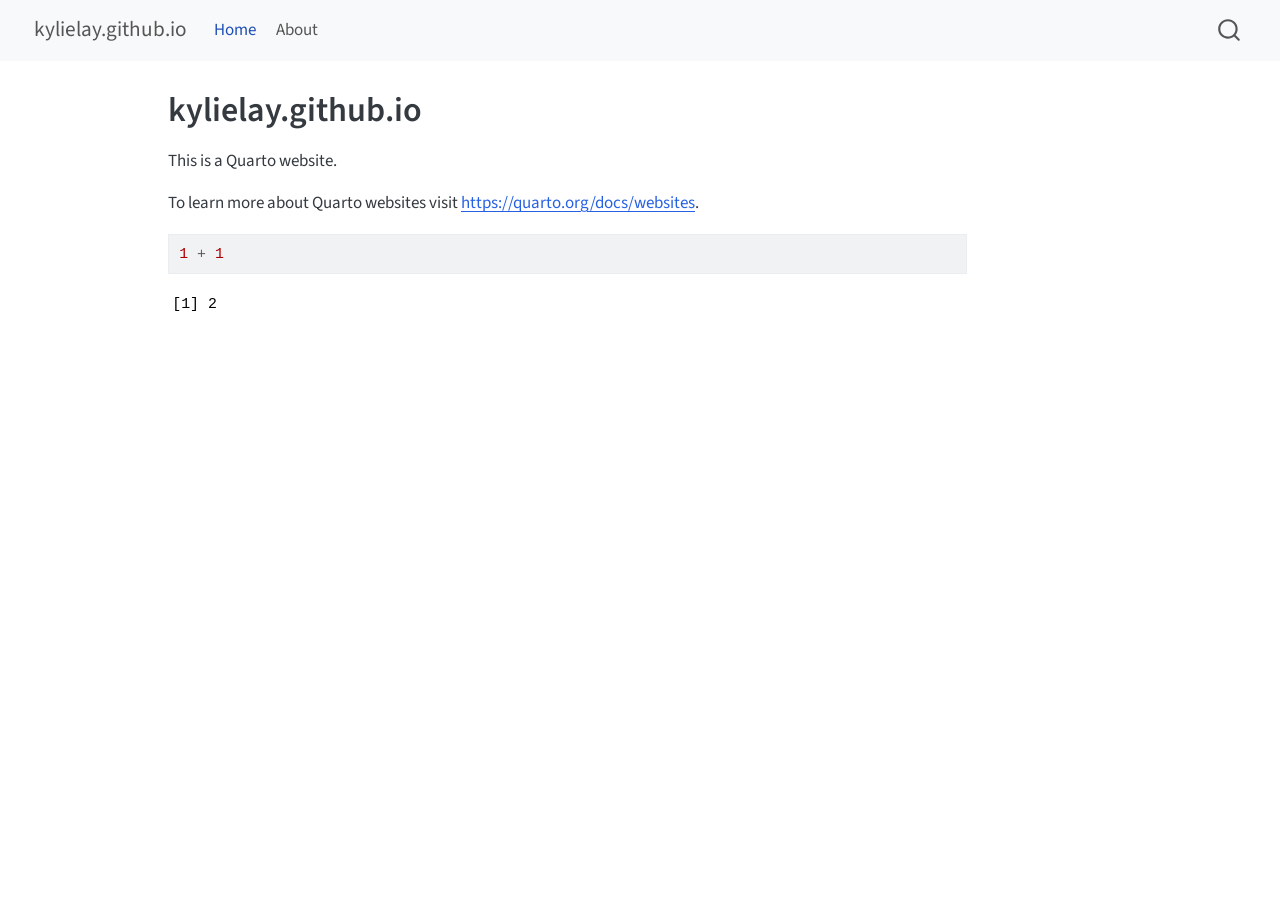
==== docs/index.html @ d10ad719 "initial commit" ====
<!DOCTYPE html>
<html xmlns="http://www.w3.org/1999/xhtml" lang="en" xml:lang="en"><head>

<meta charset="utf-8">
<meta name="generator" content="quarto-1.8.25">

<meta name="viewport" content="width=device-width, initial-scale=1.0, user-scalable=yes">


<title>kylielay.github.io</title>
<style>
code{white-space: pre-wrap;}
span.smallcaps{font-variant: small-caps;}
div.columns{display: flex; gap: min(4vw, 1.5em);}
div.column{flex: auto; overflow-x: auto;}
div.hanging-indent{margin-left: 1.5em; text-indent: -1.5em;}
ul.task-list{list-style: none;}
ul.task-list li input[type="checkbox"] {
  width: 0.8em;
  margin: 0 0.8em 0.2em -1em; /* quarto-specific, see https://github.com/quarto-dev/quarto-cli/issues/4556 */ 
  vertical-align: middle;
}
/* CSS for syntax highlighting */
html { -webkit-text-size-adjust: 100%; }
pre > code.sourceCode { white-space: pre; position: relative; }
pre > code.sourceCode > span { display: inline-block; line-height: 1.25; }
pre > code.sourceCode > span:empty { height: 1.2em; }
.sourceCode { overflow: visible; }
code.sourceCode > span { color: inherit; text-decoration: inherit; }
div.sourceCode { margin: 1em 0; }
pre.sourceCode { margin: 0; }
@media screen {
div.sourceCode { overflow: auto; }
}
@media print {
pre > code.sourceCode { white-space: pre-wrap; }
pre > code.sourceCode > span { text-indent: -5em; padding-left: 5em; }
}
pre.numberSource code
  { counter-reset: source-line 0; }
pre.numberSource code > span
  { position: relative; left: -4em; counter-increment: source-line; }
pre.numberSource code > span > a:first-child::before
  { content: counter(source-line);
    position: relative; left: -1em; text-align: right; vertical-align: baseline;
    border: none; display: inline-block;
    -webkit-touch-callout: none; -webkit-user-select: none;
    -khtml-user-select: none; -moz-user-select: none;
    -ms-user-select: none; user-select: none;
    padding: 0 4px; width: 4em;
  }
pre.numberSource { margin-left: 3em;  padding-left: 4px; }
div.sourceCode
  {   }
@media screen {
pre > code.sourceCode > span > a:first-child::before { text-decoration: underline; }
}
</style>


<script src="site_libs/quarto-nav/quarto-nav.js"></script>
<script src="site_libs/quarto-nav/headroom.min.js"></script>
<script src="site_libs/clipboard/clipboard.min.js"></script>
<script src="site_libs/quarto-search/autocomplete.umd.js"></script>
<script src="site_libs/quarto-search/fuse.min.js"></script>
<script src="site_libs/quarto-search/quarto-search.js"></script>
<meta name="quarto:offset" content="./">
<script src="site_libs/quarto-html/quarto.js" type="module"></script>
<script src="site_libs/quarto-html/tabsets/tabsets.js" type="module"></script>
<script src="site_libs/quarto-html/axe/axe-check.js" type="module"></script>
<script src="site_libs/quarto-html/popper.min.js"></script>
<script src="site_libs/quarto-html/tippy.umd.min.js"></script>
<script src="site_libs/quarto-html/anchor.min.js"></script>
<link href="site_libs/quarto-html/tippy.css" rel="stylesheet">
<link href="site_libs/quarto-html/quarto-syntax-highlighting-7b89279ff1a6dce999919e0e67d4d9ec.css" rel="stylesheet" id="quarto-text-highlighting-styles">
<script src="site_libs/bootstrap/bootstrap.min.js"></script>
<link href="site_libs/bootstrap/bootstrap-icons.css" rel="stylesheet">
<link href="site_libs/bootstrap/bootstrap-e31584831b205ffbb2d98406f31c2a5b.min.css" rel="stylesheet" append-hash="true" id="quarto-bootstrap" data-mode="light">
<script id="quarto-search-options" type="application/json">{
  "location": "navbar",
  "copy-button": false,
  "collapse-after": 3,
  "panel-placement": "end",
  "type": "overlay",
  "limit": 50,
  "keyboard-shortcut": [
    "f",
    "/",
    "s"
  ],
  "show-item-context": false,
  "language": {
    "search-no-results-text": "No results",
    "search-matching-documents-text": "matching documents",
    "search-copy-link-title": "Copy link to search",
    "search-hide-matches-text": "Hide additional matches",
    "search-more-match-text": "more match in this document",
    "search-more-matches-text": "more matches in this document",
    "search-clear-button-title": "Clear",
    "search-text-placeholder": "",
    "search-detached-cancel-button-title": "Cancel",
    "search-submit-button-title": "Submit",
    "search-label": "Search"
  }
}</script>


<link rel="stylesheet" href="styles.css">
</head>

<body class="nav-fixed quarto-light">

<div id="quarto-search-results"></div>
  <header id="quarto-header" class="headroom fixed-top">
    <nav class="navbar navbar-expand-lg " data-bs-theme="dark">
      <div class="navbar-container container-fluid">
      <div class="navbar-brand-container mx-auto">
    <a href="./index.html" class="navbar-brand navbar-brand-logo">
    </a>
    <a class="navbar-brand" href="./index.html">
    <span class="navbar-title">kylielay.github.io</span>
    </a>
  </div>
            <div id="quarto-search" class="" title="Search"></div>
          <button class="navbar-toggler" type="button" data-bs-toggle="collapse" data-bs-target="#navbarCollapse" aria-controls="navbarCollapse" role="menu" aria-expanded="false" aria-label="Toggle navigation" onclick="if (window.quartoToggleHeadroom) { window.quartoToggleHeadroom(); }">
  <span class="navbar-toggler-icon"></span>
</button>
          <div class="collapse navbar-collapse" id="navbarCollapse">
            <ul class="navbar-nav navbar-nav-scroll me-auto">
  <li class="nav-item">
    <a class="nav-link active" href="./index.html" aria-current="page"> 
<span class="menu-text">Home</span></a>
  </li>  
  <li class="nav-item">
    <a class="nav-link" href="./about.html"> 
<span class="menu-text">About</span></a>
  </li>  
</ul>
          </div> <!-- /navcollapse -->
            <div class="quarto-navbar-tools">
</div>
      </div> <!-- /container-fluid -->
    </nav>
</header>
<!-- content -->
<div id="quarto-content" class="quarto-container page-columns page-rows-contents page-layout-article page-navbar">
<!-- sidebar -->
<!-- margin-sidebar -->
    <div id="quarto-margin-sidebar" class="sidebar margin-sidebar zindex-bottom">
        
    </div>
<!-- main -->
<main class="content" id="quarto-document-content">

<header id="title-block-header" class="quarto-title-block default">
<div class="quarto-title">
<h1 class="title">kylielay.github.io</h1>
</div>



<div class="quarto-title-meta">

    
  
    
  </div>
  


</header>


<p>This is a Quarto website.</p>
<p>To learn more about Quarto websites visit <a href="https://quarto.org/docs/websites" class="uri">https://quarto.org/docs/websites</a>.</p>
<div class="cell">
<div class="code-copy-outer-scaffold"><div class="sourceCode cell-code" id="cb1"><pre class="sourceCode r code-with-copy"><code class="sourceCode r"><span id="cb1-1"><a href="#cb1-1" aria-hidden="true" tabindex="-1"></a><span class="dv">1</span> <span class="sc">+</span> <span class="dv">1</span></span></code></pre></div><button title="Copy to Clipboard" class="code-copy-button"><i class="bi"></i></button></div>
<div class="cell-output cell-output-stdout">
<pre><code>[1] 2</code></pre>
</div>
</div>



</main> <!-- /main -->
<script id="quarto-html-after-body" type="application/javascript">
  window.document.addEventListener("DOMContentLoaded", function (event) {
    const icon = "";
    const anchorJS = new window.AnchorJS();
    anchorJS.options = {
      placement: 'right',
      icon: icon
    };
    anchorJS.add('.anchored');
    const isCodeAnnotation = (el) => {
      for (const clz of el.classList) {
        if (clz.startsWith('code-annotation-')) {                     
          return true;
        }
      }
      return false;
    }
    const onCopySuccess = function(e) {
      // button target
      const button = e.trigger;
      // don't keep focus
      button.blur();
      // flash "checked"
      button.classList.add('code-copy-button-checked');
      var currentTitle = button.getAttribute("title");
      button.setAttribute("title", "Copied!");
      let tooltip;
      if (window.bootstrap) {
        button.setAttribute("data-bs-toggle", "tooltip");
        button.setAttribute("data-bs-placement", "left");
        button.setAttribute("data-bs-title", "Copied!");
        tooltip = new bootstrap.Tooltip(button, 
          { trigger: "manual", 
            customClass: "code-copy-button-tooltip",
            offset: [0, -8]});
        tooltip.show();    
      }
      setTimeout(function() {
        if (tooltip) {
          tooltip.hide();
          button.removeAttribute("data-bs-title");
          button.removeAttribute("data-bs-toggle");
          button.removeAttribute("data-bs-placement");
        }
        button.setAttribute("title", currentTitle);
        button.classList.remove('code-copy-button-checked');
      }, 1000);
      // clear code selection
      e.clearSelection();
    }
    const getTextToCopy = function(trigger) {
      const outerScaffold = trigger.parentElement.cloneNode(true);
      const codeEl = outerScaffold.querySelector('code');
      for (const childEl of codeEl.children) {
        if (isCodeAnnotation(childEl)) {
          childEl.remove();
        }
      }
      return codeEl.innerText;
    }
    const clipboard = new window.ClipboardJS('.code-copy-button:not([data-in-quarto-modal])', {
      text: getTextToCopy
    });
    clipboard.on('success', onCopySuccess);
    if (window.document.getElementById('quarto-embedded-source-code-modal')) {
      const clipboardModal = new window.ClipboardJS('.code-copy-button[data-in-quarto-modal]', {
        text: getTextToCopy,
        container: window.document.getElementById('quarto-embedded-source-code-modal')
      });
      clipboardModal.on('success', onCopySuccess);
    }
      var localhostRegex = new RegExp(/^(?:http|https):\/\/localhost\:?[0-9]*\//);
      var mailtoRegex = new RegExp(/^mailto:/);
        var filterRegex = new RegExp('/' + window.location.host + '/');
      var isInternal = (href) => {
          return filterRegex.test(href) || localhostRegex.test(href) || mailtoRegex.test(href);
      }
      // Inspect non-navigation links and adorn them if external
     var links = window.document.querySelectorAll('a[href]:not(.nav-link):not(.navbar-brand):not(.toc-action):not(.sidebar-link):not(.sidebar-item-toggle):not(.pagination-link):not(.no-external):not([aria-hidden]):not(.dropdown-item):not(.quarto-navigation-tool):not(.about-link)');
      for (var i=0; i<links.length; i++) {
        const link = links[i];
        if (!isInternal(link.href)) {
          // undo the damage that might have been done by quarto-nav.js in the case of
          // links that we want to consider external
          if (link.dataset.originalHref !== undefined) {
            link.href = link.dataset.originalHref;
          }
        }
      }
    function tippyHover(el, contentFn, onTriggerFn, onUntriggerFn) {
      const config = {
        allowHTML: true,
        maxWidth: 500,
        delay: 100,
        arrow: false,
        appendTo: function(el) {
            return el.parentElement;
        },
        interactive: true,
        interactiveBorder: 10,
        theme: 'quarto',
        placement: 'bottom-start',
      };
      if (contentFn) {
        config.content = contentFn;
      }
      if (onTriggerFn) {
        config.onTrigger = onTriggerFn;
      }
      if (onUntriggerFn) {
        config.onUntrigger = onUntriggerFn;
      }
      window.tippy(el, config); 
    }
    const noterefs = window.document.querySelectorAll('a[role="doc-noteref"]');
    for (var i=0; i<noterefs.length; i++) {
      const ref = noterefs[i];
      tippyHover(ref, function() {
        // use id or data attribute instead here
        let href = ref.getAttribute('data-footnote-href') || ref.getAttribute('href');
        try { href = new URL(href).hash; } catch {}
        const id = href.replace(/^#\/?/, "");
        const note = window.document.getElementById(id);
        if (note) {
          return note.innerHTML;
        } else {
          return "";
        }
      });
    }
    const xrefs = window.document.querySelectorAll('a.quarto-xref');
    const processXRef = (id, note) => {
      // Strip column container classes
      const stripColumnClz = (el) => {
        el.classList.remove("page-full", "page-columns");
        if (el.children) {
          for (const child of el.children) {
            stripColumnClz(child);
          }
        }
      }
      stripColumnClz(note)
      if (id === null || id.startsWith('sec-')) {
        // Special case sections, only their first couple elements
        const container = document.createElement("div");
        if (note.children && note.children.length > 2) {
          container.appendChild(note.children[0].cloneNode(true));
          for (let i = 1; i < note.children.length; i++) {
            const child = note.children[i];
            if (child.tagName === "P" && child.innerText === "") {
              continue;
            } else {
              container.appendChild(child.cloneNode(true));
              break;
            }
          }
          if (window.Quarto?.typesetMath) {
            window.Quarto.typesetMath(container);
          }
          return container.innerHTML
        } else {
          if (window.Quarto?.typesetMath) {
            window.Quarto.typesetMath(note);
          }
          return note.innerHTML;
        }
      } else {
        // Remove any anchor links if they are present
        const anchorLink = note.querySelector('a.anchorjs-link');
        if (anchorLink) {
          anchorLink.remove();
        }
        if (window.Quarto?.typesetMath) {
          window.Quarto.typesetMath(note);
        }
        if (note.classList.contains("callout")) {
          return note.outerHTML;
        } else {
          return note.innerHTML;
        }
      }
    }
    for (var i=0; i<xrefs.length; i++) {
      const xref = xrefs[i];
      tippyHover(xref, undefined, function(instance) {
        instance.disable();
        let url = xref.getAttribute('href');
        let hash = undefined; 
        if (url.startsWith('#')) {
          hash = url;
        } else {
          try { hash = new URL(url).hash; } catch {}
        }
        if (hash) {
          const id = hash.replace(/^#\/?/, "");
          const note = window.document.getElementById(id);
          if (note !== null) {
            try {
              const html = processXRef(id, note.cloneNode(true));
              instance.setContent(html);
            } finally {
              instance.enable();
              instance.show();
            }
          } else {
            // See if we can fetch this
            fetch(url.split('#')[0])
            .then(res => res.text())
            .then(html => {
              const parser = new DOMParser();
              const htmlDoc = parser.parseFromString(html, "text/html");
              const note = htmlDoc.getElementById(id);
              if (note !== null) {
                const html = processXRef(id, note);
                instance.setContent(html);
              } 
            }).finally(() => {
              instance.enable();
              instance.show();
            });
          }
        } else {
          // See if we can fetch a full url (with no hash to target)
          // This is a special case and we should probably do some content thinning / targeting
          fetch(url)
          .then(res => res.text())
          .then(html => {
            const parser = new DOMParser();
            const htmlDoc = parser.parseFromString(html, "text/html");
            const note = htmlDoc.querySelector('main.content');
            if (note !== null) {
              // This should only happen for chapter cross references
              // (since there is no id in the URL)
              // remove the first header
              if (note.children.length > 0 && note.children[0].tagName === "HEADER") {
                note.children[0].remove();
              }
              const html = processXRef(null, note);
              instance.setContent(html);
            } 
          }).finally(() => {
            instance.enable();
            instance.show();
          });
        }
      }, function(instance) {
      });
    }
        let selectedAnnoteEl;
        const selectorForAnnotation = ( cell, annotation) => {
          let cellAttr = 'data-code-cell="' + cell + '"';
          let lineAttr = 'data-code-annotation="' +  annotation + '"';
          const selector = 'span[' + cellAttr + '][' + lineAttr + ']';
          return selector;
        }
        const selectCodeLines = (annoteEl) => {
          const doc = window.document;
          const targetCell = annoteEl.getAttribute("data-target-cell");
          const targetAnnotation = annoteEl.getAttribute("data-target-annotation");
          const annoteSpan = window.document.querySelector(selectorForAnnotation(targetCell, targetAnnotation));
          const lines = annoteSpan.getAttribute("data-code-lines").split(",");
          const lineIds = lines.map((line) => {
            return targetCell + "-" + line;
          })
          let top = null;
          let height = null;
          let parent = null;
          if (lineIds.length > 0) {
              //compute the position of the single el (top and bottom and make a div)
              const el = window.document.getElementById(lineIds[0]);
              top = el.offsetTop;
              height = el.offsetHeight;
              parent = el.parentElement.parentElement;
            if (lineIds.length > 1) {
              const lastEl = window.document.getElementById(lineIds[lineIds.length - 1]);
              const bottom = lastEl.offsetTop + lastEl.offsetHeight;
              height = bottom - top;
            }
            if (top !== null && height !== null && parent !== null) {
              // cook up a div (if necessary) and position it 
              let div = window.document.getElementById("code-annotation-line-highlight");
              if (div === null) {
                div = window.document.createElement("div");
                div.setAttribute("id", "code-annotation-line-highlight");
                div.style.position = 'absolute';
                parent.appendChild(div);
              }
              div.style.top = top - 2 + "px";
              div.style.height = height + 4 + "px";
              div.style.left = 0;
              let gutterDiv = window.document.getElementById("code-annotation-line-highlight-gutter");
              if (gutterDiv === null) {
                gutterDiv = window.document.createElement("div");
                gutterDiv.setAttribute("id", "code-annotation-line-highlight-gutter");
                gutterDiv.style.position = 'absolute';
                const codeCell = window.document.getElementById(targetCell);
                const gutter = codeCell.querySelector('.code-annotation-gutter');
                gutter.appendChild(gutterDiv);
              }
              gutterDiv.style.top = top - 2 + "px";
              gutterDiv.style.height = height + 4 + "px";
            }
            selectedAnnoteEl = annoteEl;
          }
        };
        const unselectCodeLines = () => {
          const elementsIds = ["code-annotation-line-highlight", "code-annotation-line-highlight-gutter"];
          elementsIds.forEach((elId) => {
            const div = window.document.getElementById(elId);
            if (div) {
              div.remove();
            }
          });
          selectedAnnoteEl = undefined;
        };
          // Handle positioning of the toggle
      window.addEventListener(
        "resize",
        throttle(() => {
          elRect = undefined;
          if (selectedAnnoteEl) {
            selectCodeLines(selectedAnnoteEl);
          }
        }, 10)
      );
      function throttle(fn, ms) {
      let throttle = false;
      let timer;
        return (...args) => {
          if(!throttle) { // first call gets through
              fn.apply(this, args);
              throttle = true;
          } else { // all the others get throttled
              if(timer) clearTimeout(timer); // cancel #2
              timer = setTimeout(() => {
                fn.apply(this, args);
                timer = throttle = false;
              }, ms);
          }
        };
      }
        // Attach click handler to the DT
        const annoteDls = window.document.querySelectorAll('dt[data-target-cell]');
        for (const annoteDlNode of annoteDls) {
          annoteDlNode.addEventListener('click', (event) => {
            const clickedEl = event.target;
            if (clickedEl !== selectedAnnoteEl) {
              unselectCodeLines();
              const activeEl = window.document.querySelector('dt[data-target-cell].code-annotation-active');
              if (activeEl) {
                activeEl.classList.remove('code-annotation-active');
              }
              selectCodeLines(clickedEl);
              clickedEl.classList.add('code-annotation-active');
            } else {
              // Unselect the line
              unselectCodeLines();
              clickedEl.classList.remove('code-annotation-active');
            }
          });
        }
    const findCites = (el) => {
      const parentEl = el.parentElement;
      if (parentEl) {
        const cites = parentEl.dataset.cites;
        if (cites) {
          return {
            el,
            cites: cites.split(' ')
          };
        } else {
          return findCites(el.parentElement)
        }
      } else {
        return undefined;
      }
    };
    var bibliorefs = window.document.querySelectorAll('a[role="doc-biblioref"]');
    for (var i=0; i<bibliorefs.length; i++) {
      const ref = bibliorefs[i];
      const citeInfo = findCites(ref);
      if (citeInfo) {
        tippyHover(citeInfo.el, function() {
          var popup = window.document.createElement('div');
          citeInfo.cites.forEach(function(cite) {
            var citeDiv = window.document.createElement('div');
            citeDiv.classList.add('hanging-indent');
            citeDiv.classList.add('csl-entry');
            var biblioDiv = window.document.getElementById('ref-' + cite);
            if (biblioDiv) {
              citeDiv.innerHTML = biblioDiv.innerHTML;
            }
            popup.appendChild(citeDiv);
          });
          return popup.innerHTML;
        });
      }
    }
  });
  </script>
</div> <!-- /content -->




</body></html>
---- docs/site_libs/quarto-html/tippy.css ----
.tippy-box[data-animation=fade][data-state=hidden]{opacity:0}[data-tippy-root]{max-width:calc(100vw - 10px)}.tippy-box{position:relative;background-color:#333;color:#fff;border-radius:4px;font-size:14px;line-height:1.4;white-space:normal;outline:0;transition-property:transform,visibility,opacity}.tippy-box[data-placement^=top]>.tippy-arrow{bottom:0}.tippy-box[data-placement^=top]>.tippy-arrow:before{bottom:-7px;left:0;border-width:8px 8px 0;border-top-color:initial;transform-origin:center top}.tippy-box[data-placement^=bottom]>.tippy-arrow{top:0}.tippy-box[data-placement^=bottom]>.tippy-arrow:before{top:-7px;left:0;border-width:0 8px 8px;border-bottom-color:initial;transform-origin:center bottom}.tippy-box[data-placement^=left]>.tippy-arrow{right:0}.tippy-box[data-placement^=left]>.tippy-arrow:before{border-width:8px 0 8px 8px;border-left-color:initial;right:-7px;transform-origin:center left}.tippy-box[data-placement^=right]>.tippy-arrow{left:0}.tippy-box[data-placement^=right]>.tippy-arrow:before{left:-7px;border-width:8px 8px 8px 0;border-right-color:initial;transform-origin:center right}.tippy-box[data-inertia][data-state=visible]{transition-timing-function:cubic-bezier(.54,1.5,.38,1.11)}.tippy-arrow{width:16px;height:16px;color:#333}.tippy-arrow:before{content:"";position:absolute;border-color:transparent;border-style:solid}.tippy-content{position:relative;padding:5px 9px;z-index:1}
---- docs/site_libs/quarto-html/quarto-syntax-highlighting-7b89279ff1a6dce999919e0e67d4d9ec.css ----
/* quarto syntax highlight colors */
:root {
  --quarto-hl-ot-color: #003B4F;
  --quarto-hl-at-color: #657422;
  --quarto-hl-ss-color: #20794D;
  --quarto-hl-an-color: #5E5E5E;
  --quarto-hl-fu-color: #4758AB;
  --quarto-hl-st-color: #20794D;
  --quarto-hl-cf-color: #003B4F;
  --quarto-hl-op-color: #5E5E5E;
  --quarto-hl-er-color: #AD0000;
  --quarto-hl-bn-color: #AD0000;
  --quarto-hl-al-color: #AD0000;
  --quarto-hl-va-color: #111111;
  --quarto-hl-bu-color: inherit;
  --quarto-hl-ex-color: inherit;
  --quarto-hl-pp-color: #AD0000;
  --quarto-hl-in-color: #5E5E5E;
  --quarto-hl-vs-color: #20794D;
  --quarto-hl-wa-color: #5E5E5E;
  --quarto-hl-do-color: #5E5E5E;
  --quarto-hl-im-color: #00769E;
  --quarto-hl-ch-color: #20794D;
  --quarto-hl-dt-color: #AD0000;
  --quarto-hl-fl-color: #AD0000;
  --quarto-hl-co-color: #5E5E5E;
  --quarto-hl-cv-color: #5E5E5E;
  --quarto-hl-cn-color: #8f5902;
  --quarto-hl-sc-color: #5E5E5E;
  --quarto-hl-dv-color: #AD0000;
  --quarto-hl-kw-color: #003B4F;
}

/* other quarto variables */
:root {
  --quarto-font-monospace: SFMono-Regular, Menlo, Monaco, Consolas, "Liberation Mono", "Courier New", monospace;
}

/* syntax highlight based on Pandoc's rules */
pre > code.sourceCode > span {
  color: #003B4F;
}

code.sourceCode > span {
  color: #003B4F;
}

div.sourceCode,
div.sourceCode pre.sourceCode {
  color: #003B4F;
}

/* Normal */
code span {
  color: #003B4F;
}

/* Alert */
code span.al {
  color: #AD0000;
  font-style: inherit;
}

/* Annotation */
code span.an {
  color: #5E5E5E;
  font-style: inherit;
}

/* Attribute */
code span.at {
  color: #657422;
  font-style: inherit;
}

/* BaseN */
code span.bn {
  color: #AD0000;
  font-style: inherit;
}

/* BuiltIn */
code span.bu {
  font-style: inherit;
}

/* ControlFlow */
code span.cf {
  color: #003B4F;
  font-weight: bold;
  font-style: inherit;
}

/* Char */
code span.ch {
  color: #20794D;
  font-style: inherit;
}

/* Constant */
code span.cn {
  color: #8f5902;
  font-style: inherit;
}

/* Comment */
code span.co {
  color: #5E5E5E;
  font-style: inherit;
}

/* CommentVar */
code span.cv {
  color: #5E5E5E;
  font-style: italic;
}

/* Documentation */
code span.do {
  color: #5E5E5E;
  font-style: italic;
}

/* DataType */
code span.dt {
  color: #AD0000;
  font-style: inherit;
}

/* DecVal */
code span.dv {
  color: #AD0000;
  font-style: inherit;
}

/* Error */
code span.er {
  color: #AD0000;
  font-style: inherit;
}

/* Extension */
code span.ex {
  font-style: inherit;
}

/* Float */
code span.fl {
  color: #AD0000;
  font-style: inherit;
}

/* Function */
code span.fu {
  color: #4758AB;
  font-style: inherit;
}

/* Import */
code span.im {
  color: #00769E;
  font-style: inherit;
}

/* Information */
code span.in {
  color: #5E5E5E;
  font-style: inherit;
}

/* Keyword */
code span.kw {
  color: #003B4F;
  font-weight: bold;
  font-style: inherit;
}

/* Operator */
code span.op {
  color: #5E5E5E;
  font-style: inherit;
}

/* Other */
code span.ot {
  color: #003B4F;
  font-style: inherit;
}

/* Preprocessor */
code span.pp {
  color: #AD0000;
  font-style: inherit;
}

/* SpecialChar */
code span.sc {
  color: #5E5E5E;
  font-style: inherit;
}

/* SpecialString */
code span.ss {
  color: #20794D;
  font-style: inherit;
}

/* String */
code span.st {
  color: #20794D;
  font-style: inherit;
}

/* Variable */
code span.va {
  color: #111111;
  font-style: inherit;
}

/* VerbatimString */
code span.vs {
  color: #20794D;
  font-style: inherit;
}

/* Warning */
code span.wa {
  color: #5E5E5E;
  font-style: italic;
}

.prevent-inlining {
  content: "</";
}

/*# sourceMappingURL=3944bc705cfaf4c80e56f77c5205168a.css.map */
---- docs/styles.css ----
/* css styles */
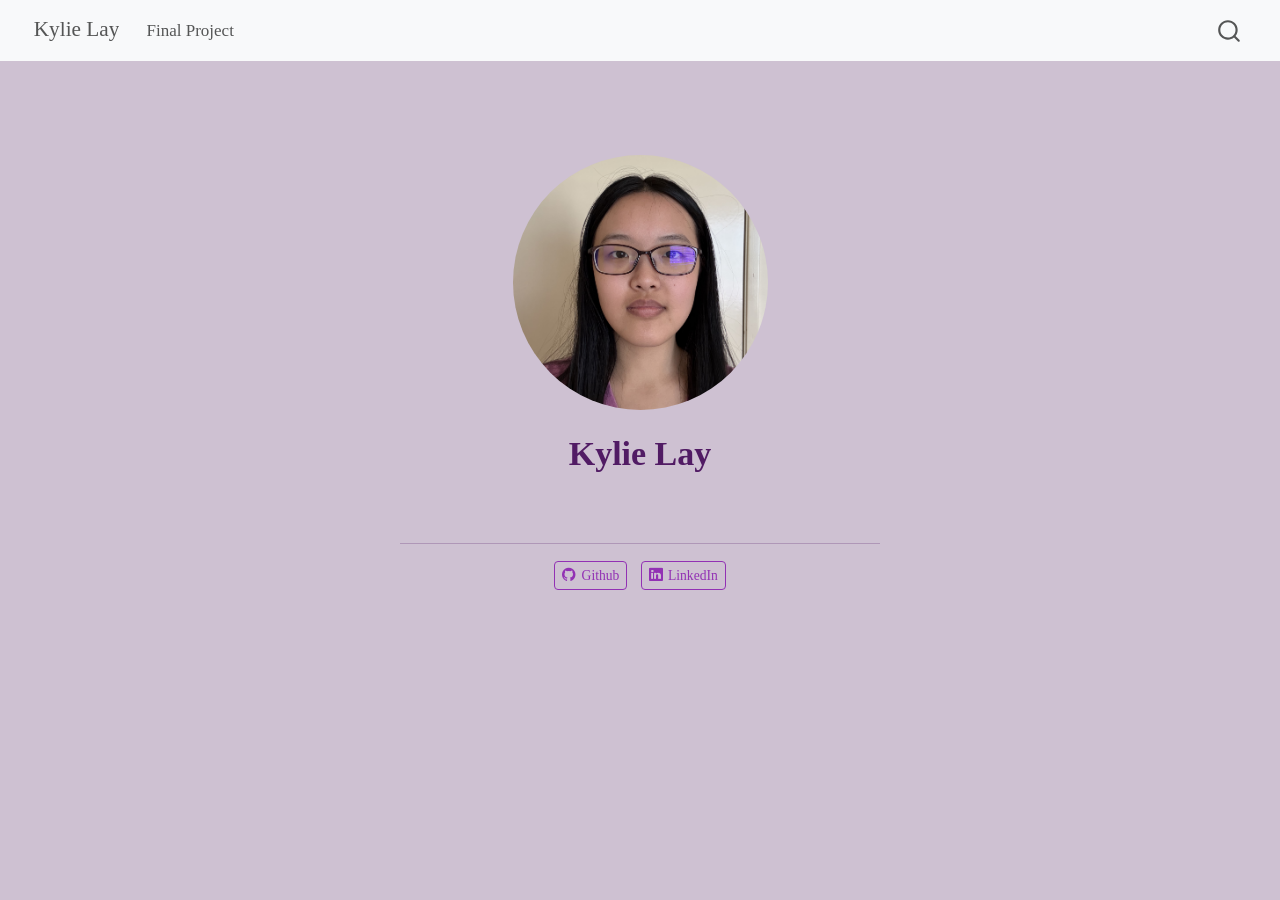
==== commit 7c57b6aa: "set up Math437 final project" ====
--- a/docs/index.html
+++ b/docs/index.html
@@ -7,7 +7,7 @@
 <meta name="viewport" content="width=device-width, initial-scale=1.0, user-scalable=yes">
 
 
-<title>kylielay.github.io</title>
+<title>Kylie Lay</title>
 <style>
 code{white-space: pre-wrap;}
 span.smallcaps{font-variant: small-caps;}
@@ -20,41 +20,6 @@
   margin: 0 0.8em 0.2em -1em; /* quarto-specific, see https://github.com/quarto-dev/quarto-cli/issues/4556 */ 
   vertical-align: middle;
 }
-/* CSS for syntax highlighting */
-html { -webkit-text-size-adjust: 100%; }
-pre > code.sourceCode { white-space: pre; position: relative; }
-pre > code.sourceCode > span { display: inline-block; line-height: 1.25; }
-pre > code.sourceCode > span:empty { height: 1.2em; }
-.sourceCode { overflow: visible; }
-code.sourceCode > span { color: inherit; text-decoration: inherit; }
-div.sourceCode { margin: 1em 0; }
-pre.sourceCode { margin: 0; }
-@media screen {
-div.sourceCode { overflow: auto; }
-}
-@media print {
-pre > code.sourceCode { white-space: pre-wrap; }
-pre > code.sourceCode > span { text-indent: -5em; padding-left: 5em; }
-}
-pre.numberSource code
-  { counter-reset: source-line 0; }
-pre.numberSource code > span
-  { position: relative; left: -4em; counter-increment: source-line; }
-pre.numberSource code > span > a:first-child::before
-  { content: counter(source-line);
-    position: relative; left: -1em; text-align: right; vertical-align: baseline;
-    border: none; display: inline-block;
-    -webkit-touch-callout: none; -webkit-user-select: none;
-    -khtml-user-select: none; -moz-user-select: none;
-    -ms-user-select: none; user-select: none;
-    padding: 0 4px; width: 4em;
-  }
-pre.numberSource { margin-left: 3em;  padding-left: 4px; }
-div.sourceCode
-  {   }
-@media screen {
-pre > code.sourceCode > span > a:first-child::before { text-decoration: underline; }
-}
 </style>
 
 
@@ -70,12 +35,11 @@
 <script src="site_libs/quarto-html/axe/axe-check.js" type="module"></script>
 <script src="site_libs/quarto-html/popper.min.js"></script>
 <script src="site_libs/quarto-html/tippy.umd.min.js"></script>
-<script src="site_libs/quarto-html/anchor.min.js"></script>
 <link href="site_libs/quarto-html/tippy.css" rel="stylesheet">
 <link href="site_libs/quarto-html/quarto-syntax-highlighting-7b89279ff1a6dce999919e0e67d4d9ec.css" rel="stylesheet" id="quarto-text-highlighting-styles">
 <script src="site_libs/bootstrap/bootstrap.min.js"></script>
 <link href="site_libs/bootstrap/bootstrap-icons.css" rel="stylesheet">
-<link href="site_libs/bootstrap/bootstrap-e31584831b205ffbb2d98406f31c2a5b.min.css" rel="stylesheet" append-hash="true" id="quarto-bootstrap" data-mode="light">
+<link href="site_libs/bootstrap/bootstrap-8c263f52747bac2498a69f713adfd4d7.min.css" rel="stylesheet" append-hash="true" id="quarto-bootstrap" data-mode="light">
 <script id="quarto-search-options" type="application/json">{
   "location": "navbar",
   "copy-button": false,
@@ -108,7 +72,7 @@
 <link rel="stylesheet" href="styles.css">
 </head>
 
-<body class="nav-fixed quarto-light">
+<body class="nav-fixed fullcontent quarto-light">
 
 <div id="quarto-search-results"></div>
   <header id="quarto-header" class="headroom fixed-top">
@@ -118,7 +82,7 @@
     <a href="./index.html" class="navbar-brand navbar-brand-logo">
     </a>
     <a class="navbar-brand" href="./index.html">
-    <span class="navbar-title">kylielay.github.io</span>
+    <span class="navbar-title">Kylie Lay</span>
     </a>
   </div>
             <div id="quarto-search" class="" title="Search"></div>
@@ -128,12 +92,8 @@
           <div class="collapse navbar-collapse" id="navbarCollapse">
             <ul class="navbar-nav navbar-nav-scroll me-auto">
   <li class="nav-item">
-    <a class="nav-link active" href="./index.html" aria-current="page"> 
-<span class="menu-text">Home</span></a>
-  </li>  
-  <li class="nav-item">
-    <a class="nav-link" href="./about.html"> 
-<span class="menu-text">About</span></a>
+    <a class="nav-link" href="./finalproject.html"> 
+<span class="menu-text">Final Project</span></a>
   </li>  
 </ul>
           </div> <!-- /navcollapse -->
@@ -146,52 +106,36 @@
 <div id="quarto-content" class="quarto-container page-columns page-rows-contents page-layout-article page-navbar">
 <!-- sidebar -->
 <!-- margin-sidebar -->
-    <div id="quarto-margin-sidebar" class="sidebar margin-sidebar zindex-bottom">
-        
-    </div>
+    
 <!-- main -->
-<main class="content" id="quarto-document-content">
-
-<header id="title-block-header" class="quarto-title-block default">
+<div class="quarto-about-jolla">
+  <img src="githubprofile.jpg" class="about-image
+  round " style="height: 15em; width: 15em;">
+ <header id="title-block-header" class="quarto-title-block default">
 <div class="quarto-title">
-<h1 class="title">kylielay.github.io</h1>
+<h1 class="title">Kylie Lay</h1>
 </div>
-
-
-
 <div class="quarto-title-meta">
-
-    
-  
-    
   </div>
-  
-
-
-</header>
-
-
-<p>This is a Quarto website.</p>
-<p>To learn more about Quarto websites visit <a href="https://quarto.org/docs/websites" class="uri">https://quarto.org/docs/websites</a>.</p>
-<div class="cell">
-<div class="code-copy-outer-scaffold"><div class="sourceCode cell-code" id="cb1"><pre class="sourceCode r code-with-copy"><code class="sourceCode r"><span id="cb1-1"><a href="#cb1-1" aria-hidden="true" tabindex="-1"></a><span class="dv">1</span> <span class="sc">+</span> <span class="dv">1</span></span></code></pre></div><button title="Copy to Clipboard" class="code-copy-button"><i class="bi"></i></button></div>
-<div class="cell-output cell-output-stdout">
-<pre><code>[1] 2</code></pre>
+</header><main class="content" id="quarto-document-content">
+
+
+</main> 
+  <hr class="about-sep">
+   <div class="about-links">
+  <a href="https://github.com/kylielay" class="about-link" rel="" target="">
+    <i class="bi bi-github"></i>
+     <span class="about-link-text">Github</span>
+  </a>
+  <a href="https://www.linkedin.com/in/kylie-lay-7a432b323" class="about-link" rel="" target="">
+    <i class="bi bi-linkedin"></i>
+     <span class="about-link-text">LinkedIn</span>
+  </a>
 </div>
 </div>
-
-
-
-</main> <!-- /main -->
+ <!-- /main -->
 <script id="quarto-html-after-body" type="application/javascript">
   window.document.addEventListener("DOMContentLoaded", function (event) {
-    const icon = "";
-    const anchorJS = new window.AnchorJS();
-    anchorJS.options = {
-      placement: 'right',
-      icon: icon
-    };
-    anchorJS.add('.anchored');
     const isCodeAnnotation = (el) => {
       for (const clz of el.classList) {
         if (clz.startsWith('code-annotation-')) {                     
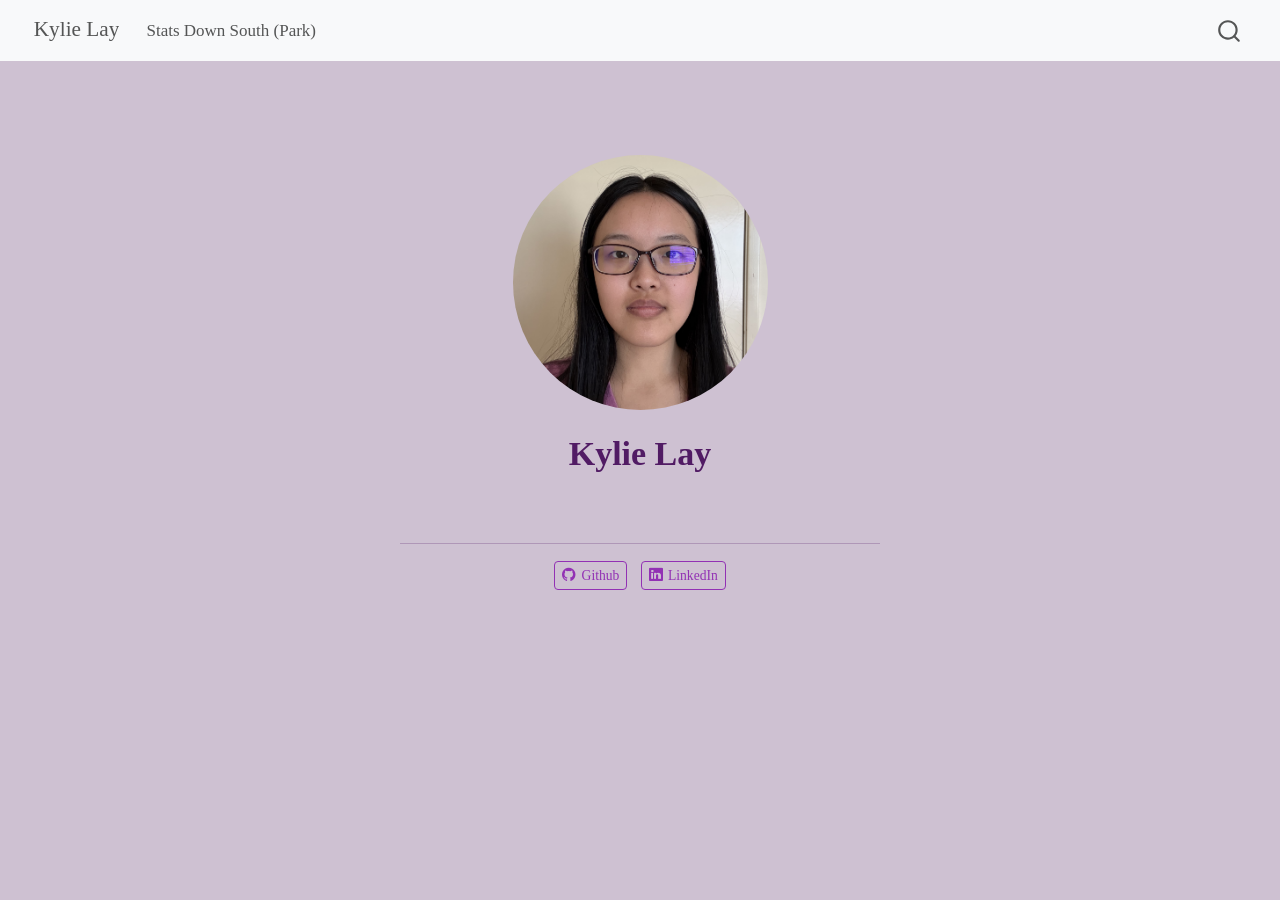
==== commit 8ad3878b: "add math437 final project to website" ====
--- a/docs/index.html
+++ b/docs/index.html
@@ -92,8 +92,8 @@
           <div class="collapse navbar-collapse" id="navbarCollapse">
             <ul class="navbar-nav navbar-nav-scroll me-auto">
   <li class="nav-item">
-    <a class="nav-link" href="./finalproject.html"> 
-<span class="menu-text">Final Project</span></a>
+    <a class="nav-link" href="./math-437-project.html"> 
+<span class="menu-text">Stats Down South (Park)</span></a>
   </li>  
 </ul>
           </div> <!-- /navcollapse -->
